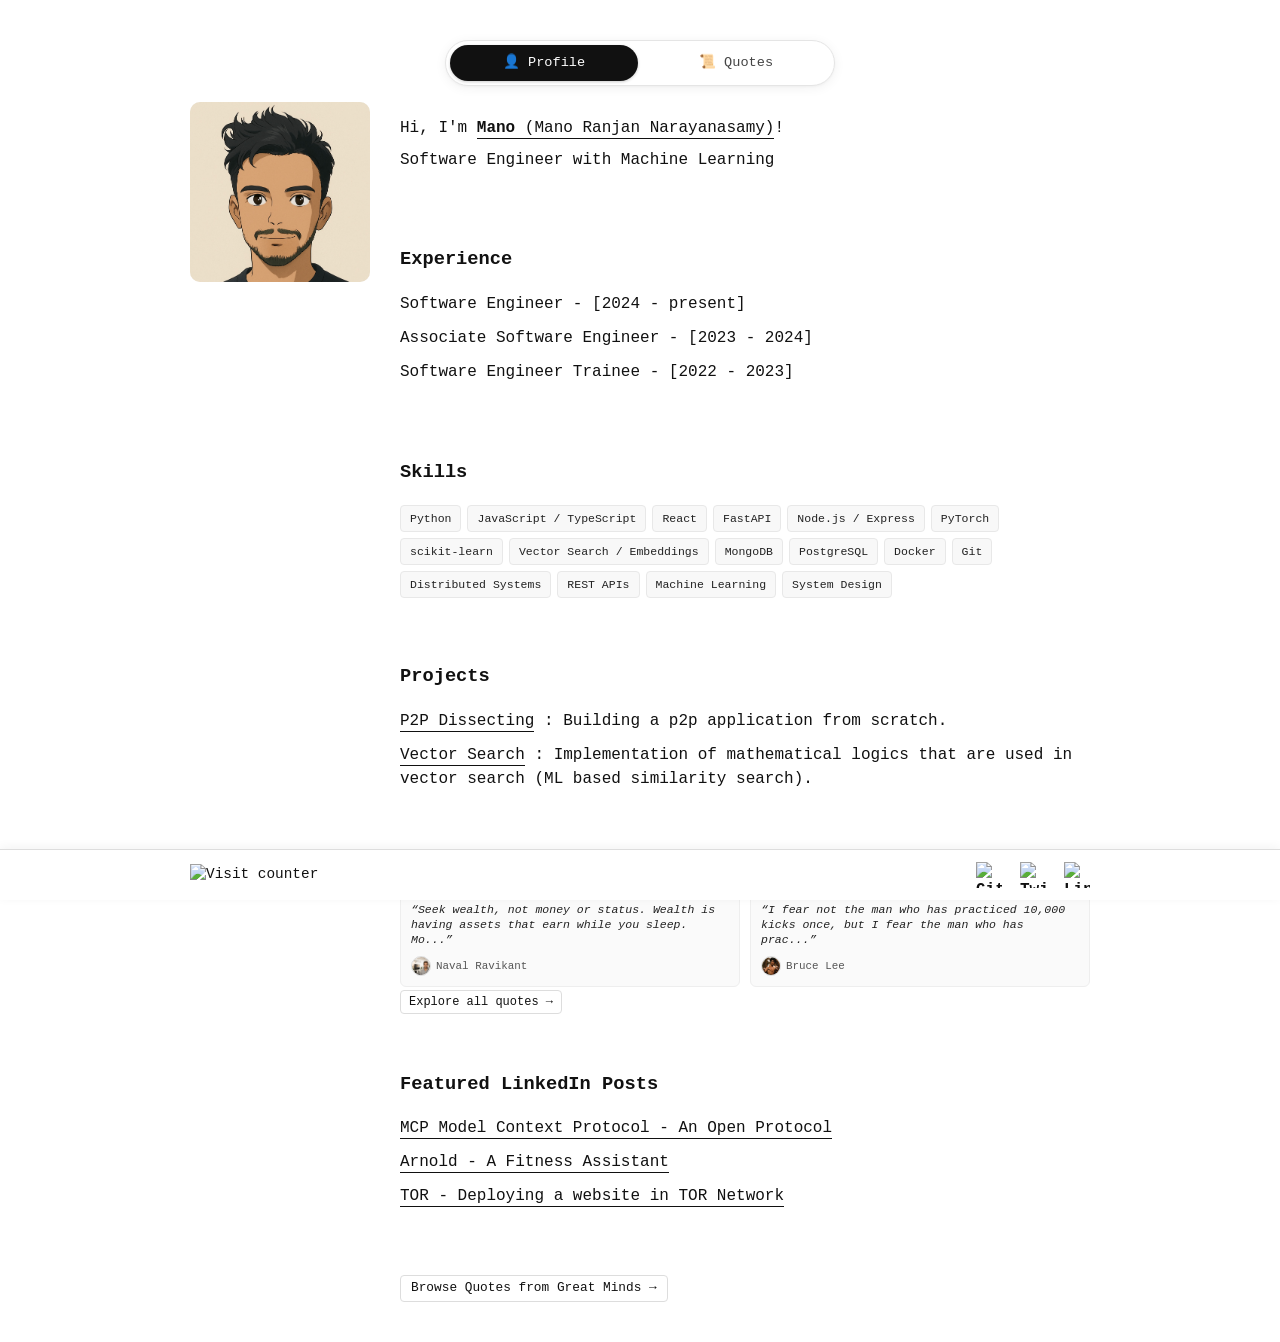
==== index.html @ f87e4dca "Updates" ====
<!doctype html><html lang="en"><head><script async src="https://pagead2.googlesyndication.com/pagead/js/adsbygoogle.js?client=ca-pub-7450531982776305" crossorigin="anonymous"></script><meta name="google-adsense-account" content="ca-pub-7450531982776305"><meta charset="utf-8"/><link rel="icon" href="/favicon.jpg"/><meta name="viewport" content="width=device-width,initial-scale=1"/><meta name="theme-color" content="#000000"/><meta name="description" content="Mano Ranjan Narayanasamy - Software Engineer with Machine Learning expertise. View my portfolio, projects, and experience."/><meta name="keywords" content="Mano Ranjan, Software Engineer, Machine Learning, Portfolio, P2P, Vector Search"/><meta name="author" content="Mano Ranjan Narayanasamy"/><meta name="robots" content="index, follow"/><link rel="canonical" href="https://manosec.github.io"/><meta property="og:type" content="website"/><meta property="og:url" content="https://manosec.github.io"/><meta property="og:title" content="Mano Ranjan Narayanasamy | Software Engineer"/><meta property="og:description" content="Software Engineer with Machine Learning expertise. View my portfolio, projects, and experience."/><meta property="og:image" content="/og-image.jpg"/><meta property="twitter:card" content="summary_large_image"/><meta property="twitter:url" content="https://manosec.github.io"/><meta property="twitter:title" content="Mano Ranjan Narayanasamy | Software Engineer"/><meta property="twitter:description" content="Software Engineer with Machine Learning expertise. View my portfolio, projects, and experience."/><meta property="twitter:image" content="/og-image.jpg"/><link rel="apple-touch-icon" href="./logo192.png"/><link rel="manifest" href="/manifest.json"/><script async src="https://www.googletagmanager.com/gtag/js?id=G-XTC7CJ8JSM"></script><script>function gtag(){dataLayer.push(arguments)}window.dataLayer=window.dataLayer||[],gtag("js",new Date),gtag("config","G-XTC7CJ8JSM")</script><title>Mano Ranjan Narayanasamy | Software Engineer</title><script type="application/ld+json">{
      "@context": "https://schema.org",
      "@type": "Person",
      "name": "Mano Ranjan Narayanasamy",
      "jobTitle": "Software Engineer",
      "url": "https://manosec.github.io",
      "sameAs": [
        "https://github.com/manosec",
        "https://twitter.com/mano_sec",
        "https://linkedin.com/in/manoranjann"
      ],
      "knowsAbout": ["Software Engineering", "Machine Learning", "P2P Applications", "Vector Search"]
    }</script><script defer="defer" src="/static/js/main.b5f6cca8.js"></script><link href="/static/css/main.79906fc0.css" rel="stylesheet"></head><body><noscript>You need to enable JavaScript to run this app.</noscript><div id="root"></div></body></html>
---- static/css/main.79906fc0.css ----
body{-webkit-font-smoothing:antialiased;-moz-osx-font-smoothing:grayscale;font-family:-apple-system,BlinkMacSystemFont,Segoe UI,Roboto,Oxygen,Ubuntu,Cantarell,Fira Sans,Droid Sans,Helvetica Neue,sans-serif;margin:0}code{font-family:source-code-pro,Menlo,Monaco,Consolas,Courier New,monospace}.App{text-align:center}.App-logo{height:40vmin;pointer-events:none}@media (prefers-reduced-motion:no-preference){.App-logo{-webkit-animation:App-logo-spin 20s linear infinite;animation:App-logo-spin 20s linear infinite}}.App-header{align-items:center;background-color:#282c34;color:#fff;display:flex;flex-direction:column;font-size:calc(10px + 2vmin);justify-content:center;min-height:100vh}.App-link{color:#61dafb}@-webkit-keyframes App-logo-spin{0%{-webkit-transform:rotate(0deg);transform:rotate(0deg)}to{-webkit-transform:rotate(1turn);transform:rotate(1turn)}}@keyframes App-logo-spin{0%{-webkit-transform:rotate(0deg);transform:rotate(0deg)}to{-webkit-transform:rotate(1turn);transform:rotate(1turn)}}.portfolio-app{color:#111;font-family:monospace,sans-serif;line-height:1.5;margin:0 auto;max-width:900px;padding:40px 20px}.visually-hidden{clip:rect(0,0,0,0);border:0;height:1px;margin:-1px;overflow:hidden;padding:0;position:absolute;width:1px}.content-container{display:flex;gap:30px}.avatar-container{align-items:flex-start;display:flex;flex:0 0 auto;position:-webkit-sticky;position:sticky;top:40px}.avatar-image{background-color:#f5f5f5;border-radius:10px;height:180px;object-fit:contain;width:180px}.content{display:flex;flex:1 1;flex-direction:column;gap:20px}section{margin-bottom:20px}h1{font-size:1.1rem;margin-bottom:5px}h1,h2{font-weight:400}h2{font-size:1rem;margin-bottom:8px}p{margin:0 0 10px}a{border-bottom:1px solid #111;color:#111;padding-bottom:1px;text-decoration:none}a:hover{opacity:.7}ul{list-style-type:none;margin:0;padding:0}li{margin-bottom:10px}.blog-section,.experience-section,.intro-section,.projects-section,.skills-section{margin-bottom:25px}.skills-grid{display:flex;flex-wrap:wrap;gap:6px}.skill-tag{background:#f8f8f8;border:1px solid #e8e8e8;border-radius:4px;color:#222;font-family:monospace,sans-serif;font-size:.72rem;padding:4px 9px;transition:all .1s ease;white-space:nowrap}.skill-tag:hover{background:#f0f0f0;border-color:#ccc}.links-section{align-items:center;background-color:#fff;border-top:1px solid #ddd;bottom:0;box-shadow:0 -2px 10px rgba(0,0,0,.05);display:flex;height:50px;justify-content:center;left:0;padding:0;position:fixed;right:0;text-align:center;z-index:9999}.links-container{justify-content:space-between;margin:0 auto;max-width:900px;padding:0 20px;width:100%}.links-container,.links-section a{align-items:center;display:flex;height:100%}.links-section a{border-bottom:none;font-weight:700}.social-logo{display:block;height:26px;margin:auto 0;transition:-webkit-transform .2s ease;transition:transform .2s ease;transition:transform .2s ease,-webkit-transform .2s ease;width:26px}.social-logo:hover{-webkit-transform:scale(1.2);transform:scale(1.2)}.left-section{font-size:.9rem;gap:4px;text-align:left}.left-section,.right-section{align-items:center;display:flex;height:100%}.right-section{gap:18px;justify-content:flex-end}.visitor-badge{display:inline-block;height:22px;vertical-align:middle}.timeline{padding-left:30px;position:relative}.timeline:before{background:#e0e0e0;content:"";height:100%;left:0;position:absolute;top:0;width:2px}.timeline-item{margin-bottom:40px;position:relative}.timeline-item:last-child{margin-bottom:0}.timeline-date{background:#007bff;border-radius:20px;color:#fff;font-size:14px;left:-30px;padding:5px 15px;position:absolute;top:0;-webkit-transform:translateX(-50%);transform:translateX(-50%)}.timeline-content{background:#f9f9f9;border-radius:8px;box-shadow:0 3px 10px rgba(0,0,0,.1);padding:20px}.timeline-title{font-weight:600;margin-bottom:10px}.timeline-location{color:#777;font-style:italic;margin-bottom:15px}.contact-section{background-color:#f9f9f9}.contact-info{margin-bottom:30px}.contact-item{margin-bottom:25px}.contact-item h3{font-weight:600;margin-bottom:15px}.contact-item h4{font-weight:600;margin-bottom:5px}.social-links{display:flex;gap:15px;margin-top:30px}.social-icon{align-items:center;background:#007bff;border-radius:50%;color:#fff;display:inline-flex;font-size:18px;height:40px;justify-content:center;transition:all .3s ease;width:40px}.social-icon:hover{background:#0056b3;-webkit-transform:translateY(-3px);transform:translateY(-3px)}.contact-form{background:#fff;border-radius:10px;box-shadow:0 5px 15px rgba(0,0,0,.1);padding:30px}.submit-button{border-radius:30px;margin-top:10px;padding:10px 25px}.footer{background:#333;color:#fff;padding:30px 0}.footer-content{align-items:center;display:flex;flex-wrap:wrap;justify-content:space-between}.footer-links{display:flex;gap:20px}.footer-links a{color:#fff;text-decoration:none;transition:color .3s ease}.footer-links a:hover{color:#007bff}@media (max-width:768px){.content-container{flex-direction:column}.avatar-container{margin-bottom:30px;position:relative;top:0}.hero-section{padding:100px 0;text-align:center}.hero-image-container{margin-top:40px}.profile-placeholder{height:250px;width:250px}.section-title{font-size:28px}.timeline-date{display:inline-block;left:0;margin-bottom:15px;position:relative;-webkit-transform:none;transform:none}.footer-content{flex-direction:column;text-align:center}.footer-links{justify-content:center;margin-top:20px}}.chat-container{background-color:#fff;border:1px solid #ddd;border-radius:10px;bottom:60px;box-shadow:0 2px 15px rgba(0,0,0,.1);display:flex;flex-direction:column;font-family:monospace,sans-serif;height:400px;overflow:hidden;position:fixed;right:20px;width:320px;z-index:1000}.chat-header{align-items:center;background-color:#f5f5f5;border-bottom:1px solid #ddd;display:flex;justify-content:space-between;padding:12px 15px}.chat-header span{font-size:.9rem;font-weight:700}.chat-controls{align-items:center;display:flex;gap:10px}.clear-button{background:none;border:none;color:#666;cursor:pointer;font-family:monospace,sans-serif;font-size:.75rem;padding:3px 6px}.clear-button:hover{text-decoration:underline}.close-button{background:none;border:none;cursor:pointer;font-size:1.2rem;padding:0 5px}.chat-messages{display:flex;flex:1 1;flex-direction:column;gap:10px;overflow-y:auto;padding:15px}.message{border-radius:8px;font-size:.85rem;line-height:1.4;max-width:80%;padding:8px 12px;word-break:break-word}.message.bot{align-self:flex-start;background-color:#f1f1f1}.message.user{align-self:flex-end;background-color:#f5f5f5;border:1px solid #ddd}.message.loading{min-height:20px}.loading-dots{display:inline-flex}.loading-dots span{-webkit-animation:dotFade 1.4s infinite;animation:dotFade 1.4s infinite;opacity:0}.loading-dots span:first-child{-webkit-animation-delay:0s;animation-delay:0s}.loading-dots span:nth-child(2){-webkit-animation-delay:.2s;animation-delay:.2s}.loading-dots span:nth-child(3){-webkit-animation-delay:.4s;animation-delay:.4s}@-webkit-keyframes dotFade{0%,80%,to{opacity:0}40%{opacity:1}}@keyframes dotFade{0%,80%,to{opacity:0}40%{opacity:1}}.chat-input:disabled,.send-button:disabled{cursor:not-allowed;opacity:.6}.chat-input-container{border-top:1px solid #ddd;display:flex;padding:10px}.chat-input{flex:1 1}.chat-input,.send-button{border:1px solid #ddd;border-radius:4px;font-family:monospace,sans-serif;font-size:.85rem;padding:8px 12px}.send-button{background-color:#f5f5f5;cursor:pointer;margin-left:8px}.send-button:hover{background-color:#eaeaea}.chat-toggle{align-items:center;background:none;border:none;cursor:pointer;display:flex;margin-right:5px;padding:0}.chat-toggle svg{stroke:#111;height:26px;width:26px}.chat-toggle:hover svg{-webkit-transform:scale(1.2);transform:scale(1.2)}@media (max-width:768px){.chat-container{bottom:60px;height:350px;left:20px;right:20px;width:calc(100% - 40px)}}.chat-indicator{background-color:#2c2c2c;bottom:70px;box-shadow:0 2px 10px rgba(0,0,0,.2);cursor:pointer;height:50px;position:fixed;right:20px;transition:all .3s ease;width:50px;z-index:1000}.chat-indicator,.dev-badge{align-items:center;border-radius:50%;display:flex;justify-content:center}.dev-badge{-webkit-animation:pulse 1.5s infinite;animation:pulse 1.5s infinite;font-size:12px;height:22px;position:absolute;right:-5px;top:-5px;width:22px}.dev-badge,.dev-status{background-color:#ff9800;color:#fff}.dev-status{border-radius:10px;font-size:.7rem;font-weight:400;margin-left:5px;padding:2px 6px}@-webkit-keyframes pulse{0%{opacity:1;-webkit-transform:scale(1);transform:scale(1)}50%{opacity:.8;-webkit-transform:scale(1.1);transform:scale(1.1)}to{opacity:1;-webkit-transform:scale(1);transform:scale(1)}}@keyframes pulse{0%{opacity:1;-webkit-transform:scale(1);transform:scale(1)}50%{opacity:.8;-webkit-transform:scale(1.1);transform:scale(1.1)}to{opacity:1;-webkit-transform:scale(1);transform:scale(1)}}@media (max-width:768px){.chat-indicator{bottom:65px;right:15px}}.chill-indicator{align-items:center;background-color:#2c2c2c;border-radius:50%;box-shadow:0 2px 10px rgba(0,0,0,.2);cursor:pointer;display:flex;font-size:18px;height:42px;justify-content:center;line-height:1;position:fixed;right:20px;top:12px;transition:all .2s ease;width:42px;z-index:1100}.chill-indicator:hover{-webkit-transform:scale(1.1);transform:scale(1.1)}.chill-container{background-color:#fff;border:1px solid #ddd;border-radius:10px;box-shadow:0 2px 15px rgba(0,0,0,.1);display:flex;flex-direction:column;font-family:monospace,sans-serif;overflow:hidden;position:fixed;right:15px;top:55px;width:260px;z-index:1100}.chill-header{align-items:center;background-color:#f5f5f5;border-bottom:1px solid #ddd;display:flex;font-size:.85rem;font-weight:700;justify-content:space-between;padding:8px 12px}.chill-canvas{background:#f9f9f9;border:1px solid #ddd;border-radius:3px;cursor:pointer;display:block;margin:0 auto;touch-action:none}.chill-controls{display:flex;gap:6px;justify-content:center;padding:6px 8px}.chill-controls button{background:#f5f5f5;border:1px solid #ddd;border-radius:4px;cursor:pointer;font-family:monospace,sans-serif;font-size:.7rem;padding:4px 8px}.chill-controls .hotkey{text-decoration:underline;text-decoration-thickness:1px;text-underline-offset:2px}.chill-controls button:disabled{cursor:not-allowed;opacity:.6}.chill-instructions{color:#666;font-size:.65rem;padding:0 0 8px;text-align:center}@media (max-width:768px){.chill-container{right:15px;top:50px;width:calc(100% - 30px)}.chill-indicator{font-size:16px;height:36px;right:12px;top:10px;width:36px}}.naval-section{background:#fafafa;border:1px solid #eee;border-radius:8px;margin-top:8px;padding:16px 18px}.quote-search{border:1px solid #ccc;border-radius:4px;box-sizing:border-box;font-family:monospace,sans-serif;font-size:.9rem;margin-bottom:10px;padding:10px 12px;width:100%}.quote-search:focus{border-color:#111;outline:none}.quotes-meta{color:#666;font-size:.75rem;margin-bottom:8px}.quotes-list{display:flex;flex-direction:column;gap:8px;max-height:420px;overflow-y:auto;padding-right:4px}.quote-card{background:#fff;border:1px solid #e6e6e6;border-radius:6px;cursor:pointer;font-size:.85rem;line-height:1.35;padding:12px 14px;transition:all .1s ease}.quote-card:hover{border-color:#111;box-shadow:0 1px 3px rgba(0,0,0,.06);-webkit-transform:translateY(-1px);transform:translateY(-1px)}.quote-card .quote-tags{margin-left:auto;margin-right:6px}.quote-card.quote-highlight{-webkit-animation:quoteFlash 1.8s ease-out;animation:quoteFlash 1.8s ease-out;background:#fffbeb;border-color:#facc15;box-shadow:0 0 0 3px rgba(250,204,21,.15);position:relative}.quote-card.quote-highlight:after{background:#facc15;border-radius:3px;color:#111;content:"★ random";font-size:.6rem;font-weight:600;letter-spacing:.5px;padding:1px 6px;position:absolute;right:12px;top:-8px}@-webkit-keyframes quoteFlash{0%{box-shadow:0 0 0 3px rgba(250,204,21,.45)}to{box-shadow:0 0 0 3px rgba(250,204,21,.1)}}@keyframes quoteFlash{0%{box-shadow:0 0 0 3px rgba(250,204,21,.45)}to{box-shadow:0 0 0 3px rgba(250,204,21,.1)}}.copy-toast{-webkit-animation:copyToastFade 1.15s forwards;animation:copyToastFade 1.15s forwards;background-color:#111;border-radius:4px;box-shadow:0 3px 10px rgba(0,0,0,.25);color:#fff;font-family:monospace,sans-serif;font-size:.7rem;opacity:.95;padding:4px 9px;pointer-events:none;position:fixed;-webkit-transform:translateY(-50%);transform:translateY(-50%);white-space:nowrap;z-index:99999}@-webkit-keyframes copyToastFade{0%{opacity:.95;-webkit-transform:translateY(-50%);transform:translateY(-50%)}70%{opacity:.95}to{opacity:0;-webkit-transform:translateY(-60%);transform:translateY(-60%)}}@keyframes copyToastFade{0%{opacity:.95;-webkit-transform:translateY(-50%);transform:translateY(-50%)}70%{opacity:.95}to{opacity:0;-webkit-transform:translateY(-60%);transform:translateY(-60%)}}.quote-text{align-items:flex-start;color:#222;display:flex;gap:8px;justify-content:space-between;margin-bottom:6px}.quote-content{flex:1 1}.quote-meta{color:#666;font-size:.7rem;gap:8px;justify-content:space-between}.quote-actions,.quote-meta{align-items:center;display:flex}.quote-actions{gap:6px;margin-left:auto}.quote-source{flex-shrink:0;font-style:italic}.copy-hint{background:#f0f0f0;border-radius:3px;flex-shrink:0;font-size:.65rem;opacity:.7;padding:1px 6px}.share-pref{align-items:center;color:#666;display:flex;font-size:.65rem;gap:6px;justify-content:center}.share-pref button{background:#fff;border:1px solid #ddd;border-radius:3px;cursor:pointer;font-family:monospace,sans-serif;font-size:.65rem;line-height:1;padding:2px 6px}.share-pref button.active{background:#111;border-color:#111;color:#fff}.share-pref button:hover{border-color:#111}.share-icon{border-radius:3px;cursor:pointer;flex-shrink:0;font-size:.85rem;opacity:.55;padding:1px 4px;transition:all .1s ease;-webkit-user-select:none;user-select:none}.share-icon:hover{background:#f5f5f5;opacity:1}.share-default-topright{align-items:center;background:#fff;border:1px solid #e5e5e5;border-radius:9999px;box-shadow:0 2px 8px rgba(0,0,0,.08);color:#444;display:flex;font-family:monospace,sans-serif;font-size:.7rem;gap:4px;padding:4px 8px;position:fixed;right:15px;top:12px;z-index:120}.share-default-topright span{font-size:.65rem;margin-right:2px}.share-default-topright button{background:#fff;border:1px solid #ddd;border-radius:999px;cursor:pointer;font-family:monospace,sans-serif;font-size:.7rem;line-height:1;padding:2px 6px}.share-default-topright button.active{background:#111;border-color:#111;color:#fff}.share-default-topright button:hover{border-color:#111}@media (max-width:768px){.share-default-topright{font-size:.6rem;padding:3px 6px;right:10px;top:55px}.share-default-topright span{font-size:.55rem}.share-default-topright button{font-size:.6rem;padding:1px 4px}}.author-avatar{border:1px solid #e8e8e8;border-radius:50%;flex-shrink:0;height:22px;margin-right:6px;object-fit:cover;vertical-align:middle;width:22px}.quote-btn{background:#fff;border:1px solid #ddd;border-radius:4px;cursor:pointer;font-family:monospace,sans-serif;font-size:.75rem;line-height:1;padding:6px 10px}.quote-btn:hover{background:#f8f8f8;border-color:#111}.load-more{margin-top:10px;width:100%}@media (max-width:768px){.quotes-list{max-height:320px}.quote-card{font-size:.8rem;padding:10px 12px}.quote-text{font-size:.82rem;gap:6px;margin-bottom:4px}.quote-meta{font-size:.65rem;gap:4px}.author-avatar{height:18px;margin-right:4px;width:18px}.x-share-icon{font-size:.75rem;margin-top:0}.cat-pill{font-size:.65rem;padding:3px 9px}.quotes-view{padding:0 10px 40px}}.showcase-section{margin-bottom:20px}.showcase-section h3{font-size:.95rem;margin-bottom:8px}.showcase-grid{grid-gap:10px;display:grid;gap:10px;grid-template-columns:repeat(auto-fit,minmax(160px,1fr))}.showcase-card{background:#fafafa;border:1px solid #eee;border-radius:6px;color:inherit;display:block;font-size:.72rem;line-height:1.3;padding:10px;text-decoration:none;transition:box-shadow .1s ease,-webkit-transform .1s ease;transition:transform .1s ease,box-shadow .1s ease;transition:transform .1s ease,box-shadow .1s ease,-webkit-transform .1s ease}.showcase-card:hover{box-shadow:0 2px 6px rgba(0,0,0,.06);-webkit-transform:translateY(-1px);transform:translateY(-1px)}.showcase-text{color:#222;font-style:italic;margin-bottom:8px}.showcase-author{align-items:center;color:#555;display:flex;font-size:.68rem;gap:5px}.author-thumb{border:1px solid #ddd;border-radius:50%;flex-shrink:0;height:18px;object-fit:cover;width:18px}@media (max-width:480px){.showcase-grid{grid-template-columns:1fr}.showcase-card{padding:8px}.showcase-text{font-size:.68rem}}.island-bar{align-items:center;background:#fff;border:1px solid #e5e5e5;border-radius:9999px;box-shadow:0 2px 12px rgba(0,0,0,.06),0 1px 3px rgba(0,0,0,.04);display:flex;font-family:monospace,sans-serif;justify-content:center;margin:0 auto 16px;max-width:380px;padding:4px;position:-webkit-sticky;position:sticky;top:12px;z-index:120}.island-tabs{display:flex;gap:4px;width:100%}.island-tab{align-items:center;background:transparent;border:none;border-radius:9999px;color:#444;cursor:pointer;display:flex;flex:1 1;font-size:.85rem;font-weight:500;justify-content:center;padding:8px 22px;transition:all .15s ease;white-space:nowrap}.island-tab:hover{background:#f6f6f6;color:#111}.island-tab.active{background:#111;box-shadow:0 1px 3px rgba(0,0,0,.2);color:#fff}.island-tab.active:hover{background:#000}.quotes-view{margin:0 auto;max-width:900px;padding:0 20px 60px}.quotes-view-header{margin-bottom:16px;text-align:center}.quotes-view-header h2{font-size:1.05rem;margin:0 0 4px}.category-filters{display:flex;flex-wrap:wrap;gap:6px;justify-content:center;margin-bottom:12px}.cat-pill{background:#fff;border:1px solid #ddd;border-radius:999px;color:#444;cursor:pointer;font-family:monospace,sans-serif;font-size:.72rem;padding:4px 11px;transition:all .1s ease}.cat-pill:hover{border-color:#111;color:#111}.cat-pill.active{background:#111;border-color:#111;color:#fff}.quote-tags{display:flex;flex-wrap:wrap;gap:4px}.quote-tag{background:#f0f0f0;border-radius:3px;color:#444;font-size:.58rem;line-height:1.2;padding:1px 5px}@media (max-width:768px){.island-bar{max-width:calc(100% - 32px);top:8px}.island-tab{font-size:.8rem;padding:8px 14px}}.authors-section{margin-bottom:16px}.authors-header{align-items:center;color:#555;display:flex;font-size:.8rem;font-weight:500;justify-content:space-between;margin-bottom:8px}.authors-header .clear-author{background:#f5f5f5;border:1px solid #ddd;border-radius:4px;cursor:pointer;font-family:monospace;font-size:.65rem;padding:2px 8px}.authors-header .clear-author:hover{background:#eee}.authors-grid{-webkit-overflow-scrolling:touch;display:flex;gap:10px;justify-content:center;margin:0 auto;overflow-x:auto;padding-bottom:8px;scroll-snap-type:x mandatory}.author-card{align-items:center;background:#fff;border:1px solid #e8e8e8;border-radius:8px;cursor:pointer;display:flex;flex-direction:column;flex-shrink:0;padding:8px;scroll-snap-align:start;transition:all .15s ease;width:155px}.author-card:hover{border-color:#ccc;-webkit-transform:translateY(-2px);transform:translateY(-2px)}.author-card.selected{background:#fafafa;border-color:#111;box-shadow:0 0 0 2px hsla(0,0%,7%,.1)}.author-card-img{border:2px solid #f0f0f0;border-radius:50%;height:52px;margin-bottom:6px;object-fit:cover;width:52px}.author-card.selected .author-card-img{border-color:#111}.author-card-info{font-size:.7rem;text-align:center}.author-card-name{color:#222;display:block;font-weight:500;line-height:1.2}.author-card-count{color:#777;display:block;font-size:.6rem;margin-top:1px}.author-card-bio{color:#555;font-size:.6rem;line-height:1.35;margin-bottom:4px;margin-top:4px;text-align:center}.x-share-icon{cursor:pointer;flex-shrink:0;font-size:.85rem;margin-top:2px;opacity:.7;transition:opacity .1s ease;-webkit-user-select:none;user-select:none}.x-share-icon:hover{opacity:1}@media (max-width:768px){.authors-grid{-webkit-overflow-scrolling:touch;gap:6px;justify-content:center;padding-bottom:4px}.author-card{padding:6px;width:125px}.author-card-img{height:42px;margin-bottom:4px;width:42px}.author-card-info{font-size:.62rem}.author-card-name{font-size:.65rem}.author-card-bio{font-size:.58rem;margin-bottom:2px;margin-top:2px}.author-card-count{font-size:.52rem}}@media (max-width:480px){.authors-grid{gap:5px;justify-content:center}.author-card{padding:5px;width:108px}.author-card-img{height:38px;width:38px}.author-card-bio{font-size:.55rem;margin-bottom:2px;margin-top:2px}}
/*# sourceMappingURL=main.79906fc0.css.map*/
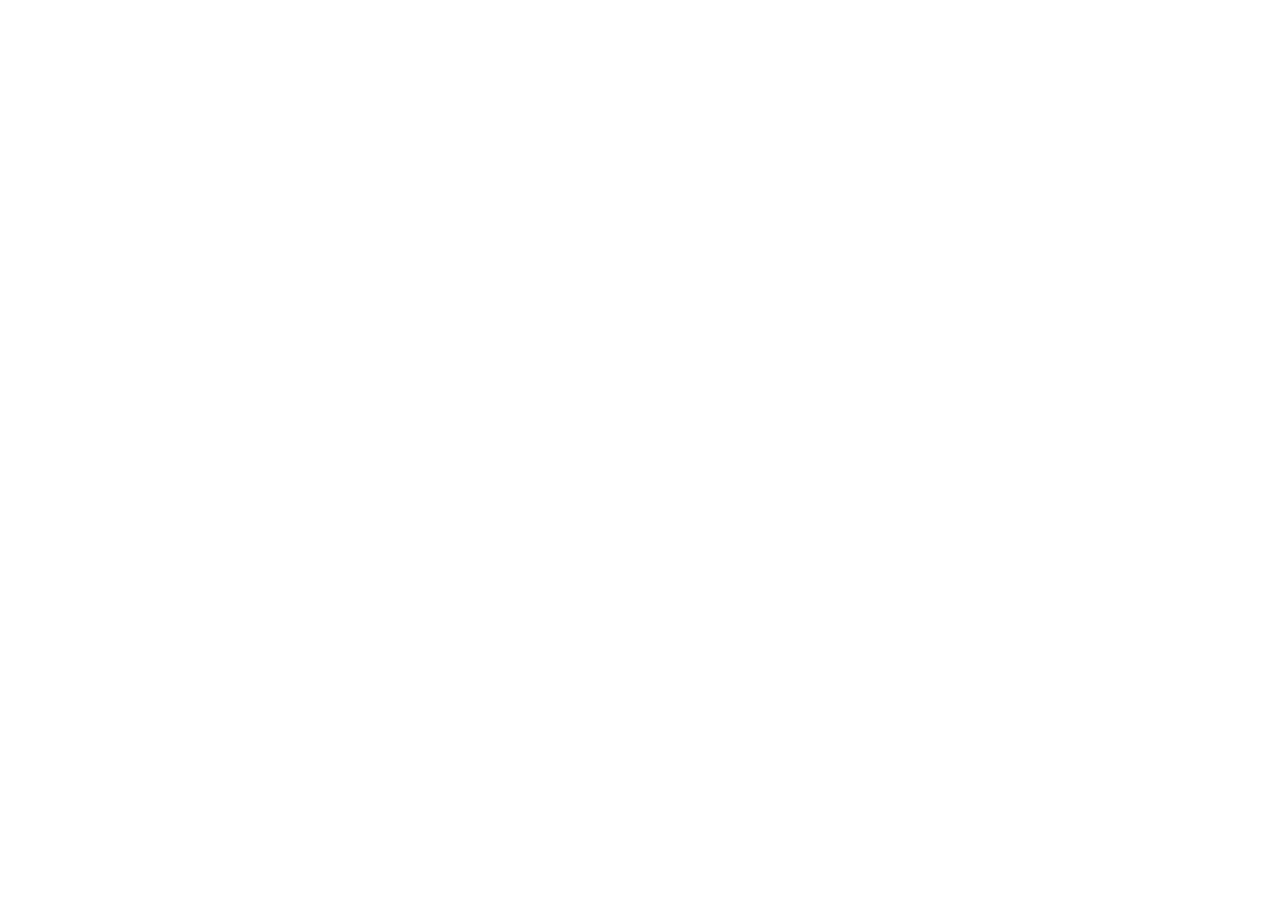
==== commit 1ffe6b7a: "Updates" ====
--- a/index.html
+++ b/index.html
@@ -1,4 +1,4 @@
-<!doctype html><html lang="en"><head><script async src="https://pagead2.googlesyndication.com/pagead/js/adsbygoogle.js?client=ca-pub-7450531982776305" crossorigin="anonymous"></script><meta name="google-adsense-account" content="ca-pub-7450531982776305"><meta charset="utf-8"/><link rel="icon" href="/favicon.jpg"/><meta name="viewport" content="width=device-width,initial-scale=1"/><meta name="theme-color" content="#000000"/><meta name="description" content="Mano Ranjan Narayanasamy - Software Engineer with Machine Learning expertise. View my portfolio, projects, and experience."/><meta name="keywords" content="Mano Ranjan, Software Engineer, Machine Learning, Portfolio, P2P, Vector Search"/><meta name="author" content="Mano Ranjan Narayanasamy"/><meta name="robots" content="index, follow"/><link rel="canonical" href="https://manosec.github.io"/><meta property="og:type" content="website"/><meta property="og:url" content="https://manosec.github.io"/><meta property="og:title" content="Mano Ranjan Narayanasamy | Software Engineer"/><meta property="og:description" content="Software Engineer with Machine Learning expertise. View my portfolio, projects, and experience."/><meta property="og:image" content="/og-image.jpg"/><meta property="twitter:card" content="summary_large_image"/><meta property="twitter:url" content="https://manosec.github.io"/><meta property="twitter:title" content="Mano Ranjan Narayanasamy | Software Engineer"/><meta property="twitter:description" content="Software Engineer with Machine Learning expertise. View my portfolio, projects, and experience."/><meta property="twitter:image" content="/og-image.jpg"/><link rel="apple-touch-icon" href="./logo192.png"/><link rel="manifest" href="/manifest.json"/><script async src="https://www.googletagmanager.com/gtag/js?id=G-XTC7CJ8JSM"></script><script>function gtag(){dataLayer.push(arguments)}window.dataLayer=window.dataLayer||[],gtag("js",new Date),gtag("config","G-XTC7CJ8JSM")</script><title>Mano Ranjan Narayanasamy | Software Engineer</title><script type="application/ld+json">{
+<!doctype html><html lang="en"><head><script async src="https://pagead2.googlesyndication.com/pagead/js/adsbygoogle.js?client=ca-pub-7450531982776305" crossorigin="anonymous"></script><meta name="google-adsense-account" content="ca-pub-7450531982776305"><meta charset="utf-8"/><link rel="icon" href="/favicon.jpg"/><meta name="viewport" content="width=device-width,initial-scale=1"/><meta name="theme-color" content="#000000"/><meta name="description" content="Mano Ranjan Narayanasamy - Software Engineer with Machine Learning expertise. View my portfolio, projects, and experience."/><meta name="keywords" content="Mano Ranjan, Software Engineer, Machine Learning, Portfolio, P2P, Vector Search"/><meta name="author" content="Mano Ranjan Narayanasamy"/><meta name="robots" content="index, follow"/><link rel="canonical" href="https://manosec.github.io"/><meta property="og:type" content="website"/><meta property="og:url" content="https://manosec.github.io"/><meta property="og:title" content="Mano Ranjan Narayanasamy | Software Engineer"/><meta property="og:description" content="Software Engineer with Machine Learning expertise. View my portfolio, projects, and experience."/><meta property="og:image" content="/og-image.jpg"/><meta property="twitter:card" content="summary_large_image"/><meta property="twitter:url" content="https://manosec.github.io"/><meta property="twitter:title" content="Mano Ranjan Narayanasamy | Software Engineer"/><meta property="twitter:description" content="Software Engineer with Machine Learning expertise. View my portfolio, projects, and experience."/><meta property="twitter:image" content="/og-image.jpg"/><link rel="apple-touch-icon" href="./logo192.png"/><link rel="manifest" href="/manifest.json"/><script async src="https://www.googletagmanager.com/gtag/js?id=G-XTC7CJ8JSM"></script><script>function gtag(){dataLayer.push(arguments)}window.dataLayer=window.dataLayer||[],gtag("js",new Date),gtag("config","G-XTC7CJ8JSM")</script><title>Mano Ranjan Narayanasamy | Software Engineer</title><script type="text/javascript">!function(n){if("/"===n.search[1]){var a=n.search.slice(1).split("&").map((function(n){return n.replace(/~and~/g,"&")})).join("?");window.history.replaceState(null,null,n.pathname.slice(0,-1)+a+n.hash)}}(window.location)</script><script type="application/ld+json">{
       "@context": "https://schema.org",
       "@type": "Person",
       "name": "Mano Ranjan Narayanasamy",
@@ -10,4 +10,4 @@
         "https://linkedin.com/in/manoranjann"
       ],
       "knowsAbout": ["Software Engineering", "Machine Learning", "P2P Applications", "Vector Search"]
-    }</script><script defer="defer" src="/static/js/main.b5f6cca8.js"></script><link href="/static/css/main.79906fc0.css" rel="stylesheet"></head><body><noscript>You need to enable JavaScript to run this app.</noscript><div id="root"></div></body></html>+    }</script><script defer="defer" src="/static/js/main.59f2a210.js"></script><link href="/static/css/main.79906fc0.css" rel="stylesheet"></head><body><noscript>You need to enable JavaScript to run this app.</noscript><div id="root"></div></body></html>
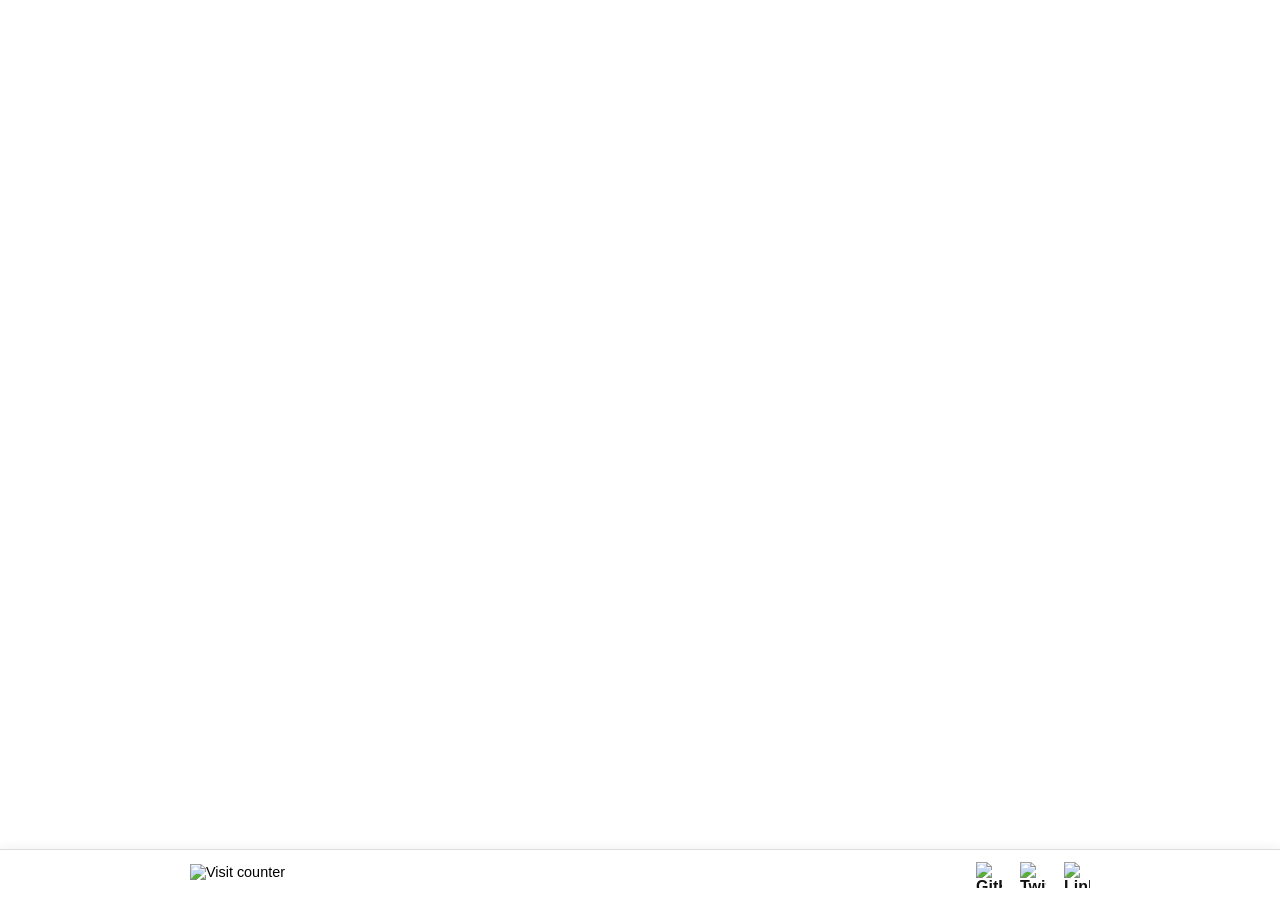
==== commit 57fee2e7: "Updates" ====
--- a/index.html
+++ b/index.html
@@ -10,4 +10,4 @@
         "https://linkedin.com/in/manoranjann"
       ],
       "knowsAbout": ["Software Engineering", "Machine Learning", "P2P Applications", "Vector Search"]
-    }</script><script defer="defer" src="/static/js/main.59f2a210.js"></script><link href="/static/css/main.79906fc0.css" rel="stylesheet"></head><body><noscript>You need to enable JavaScript to run this app.</noscript><div id="root"></div></body></html>+    }</script><script defer="defer" src="/static/js/main.beba50fa.js"></script><link href="/static/css/main.727bf6c7.css" rel="stylesheet"></head><body><noscript>You need to enable JavaScript to run this app.</noscript><div id="root"></div></body></html>
--- a/static/css/main.727bf6c7.css
+++ b/static/css/main.727bf6c7.css
@@ -0,0 +1,2 @@
+body{-webkit-font-smoothing:antialiased;-moz-osx-font-smoothing:grayscale;font-family:-apple-system,BlinkMacSystemFont,Segoe UI,Roboto,Oxygen,Ubuntu,Cantarell,Fira Sans,Droid Sans,Helvetica Neue,sans-serif;margin:0}code{font-family:source-code-pro,Menlo,Monaco,Consolas,Courier New,monospace}.App{text-align:center}.App-logo{height:40vmin;pointer-events:none}@media (prefers-reduced-motion:no-preference){.App-logo{-webkit-animation:App-logo-spin 20s linear infinite;animation:App-logo-spin 20s linear infinite}}.App-header{align-items:center;background-color:#282c34;color:#fff;display:flex;flex-direction:column;font-size:calc(10px + 2vmin);justify-content:center;min-height:100vh}.App-link{color:#61dafb}@-webkit-keyframes App-logo-spin{0%{-webkit-transform:rotate(0deg);transform:rotate(0deg)}to{-webkit-transform:rotate(1turn);transform:rotate(1turn)}}@keyframes App-logo-spin{0%{-webkit-transform:rotate(0deg);transform:rotate(0deg)}to{-webkit-transform:rotate(1turn);transform:rotate(1turn)}}.portfolio-app{color:#111;font-family:monospace,sans-serif;line-height:1.5;margin:0 auto;max-width:900px;padding:40px 20px 65px}.visually-hidden{clip:rect(0,0,0,0);border:0;height:1px;margin:-1px;overflow:hidden;padding:0;position:absolute;width:1px}.content-container{display:flex;gap:30px}.avatar-container{align-items:flex-start;display:flex;flex:0 0 auto;position:-webkit-sticky;position:sticky;top:40px}.avatar-image{background-color:#f5f5f5;border-radius:10px;height:180px;object-fit:contain;width:180px}.content{display:flex;flex:1 1;flex-direction:column;gap:20px}section{margin-bottom:20px}h1{font-size:1.1rem;margin-bottom:5px}h1,h2{font-weight:400}h2{font-size:1rem;margin-bottom:8px}p{margin:0 0 10px}a{border-bottom:1px solid #111;color:#111;padding-bottom:1px;text-decoration:none}a:hover{opacity:.7}ul{list-style-type:none;margin:0;padding:0}li{margin-bottom:10px}.blog-section,.experience-section,.intro-section,.projects-section,.skills-section{margin-bottom:25px}.skills-grid{display:flex;flex-wrap:wrap;gap:6px}.skill-tag{background:#f8f8f8;border:1px solid #e8e8e8;border-radius:4px;color:#222;font-family:monospace,sans-serif;font-size:.72rem;padding:4px 9px;transition:all .1s ease;white-space:nowrap}.skill-tag:hover{background:#f0f0f0;border-color:#ccc}.links-section{align-items:center;background-color:#fff;border-top:1px solid #ddd;bottom:0;box-shadow:0 -2px 10px rgba(0,0,0,.05);display:flex;height:50px;justify-content:center;left:0;padding:0;position:fixed;right:0;text-align:center;z-index:9999}.links-container{justify-content:space-between;margin:0 auto;max-width:900px;padding:0 20px;width:100%}.links-container,.links-section a{align-items:center;display:flex;height:100%}.links-section a{border-bottom:none;font-weight:700}.social-logo{display:block;height:26px;margin:auto 0;transition:-webkit-transform .2s ease;transition:transform .2s ease;transition:transform .2s ease,-webkit-transform .2s ease;width:26px}.social-logo:hover{-webkit-transform:scale(1.2);transform:scale(1.2)}.left-section{font-size:.9rem;gap:4px;text-align:left}.left-section,.right-section{align-items:center;display:flex;height:100%}.right-section{gap:18px;justify-content:flex-end}.visitor-badge{display:inline-block;height:22px;vertical-align:middle}.timeline{padding-left:30px;position:relative}.timeline:before{background:#e0e0e0;content:"";height:100%;left:0;position:absolute;top:0;width:2px}.timeline-item{margin-bottom:40px;position:relative}.timeline-item:last-child{margin-bottom:0}.timeline-date{background:#007bff;border-radius:20px;color:#fff;font-size:14px;left:-30px;padding:5px 15px;position:absolute;top:0;-webkit-transform:translateX(-50%);transform:translateX(-50%)}.timeline-content{background:#f9f9f9;border-radius:8px;box-shadow:0 3px 10px rgba(0,0,0,.1);padding:20px}.timeline-title{font-weight:600;margin-bottom:10px}.timeline-location{color:#777;font-style:italic;margin-bottom:15px}.contact-section{background-color:#f9f9f9}.contact-info{margin-bottom:30px}.contact-item{margin-bottom:25px}.contact-item h3{font-weight:600;margin-bottom:15px}.contact-item h4{font-weight:600;margin-bottom:5px}.social-links{display:flex;gap:15px;margin-top:30px}.social-icon{align-items:center;background:#007bff;border-radius:50%;color:#fff;display:inline-flex;font-size:18px;height:40px;justify-content:center;transition:all .3s ease;width:40px}.social-icon:hover{background:#0056b3;-webkit-transform:translateY(-3px);transform:translateY(-3px)}.contact-form{background:#fff;border-radius:10px;box-shadow:0 5px 15px rgba(0,0,0,.1);padding:30px}.submit-button{border-radius:30px;margin-top:10px;padding:10px 25px}.footer{background:#333;color:#fff;padding:30px 0}.footer-content{align-items:center;display:flex;flex-wrap:wrap;justify-content:space-between}.footer-links{display:flex;gap:20px}.footer-links a{color:#fff;text-decoration:none;transition:color .3s ease}.footer-links a:hover{color:#007bff}@media (max-width:768px){.content-container{flex-direction:column}.avatar-container{margin-bottom:30px;position:relative;top:0}.hero-section{padding:100px 0;text-align:center}.hero-image-container{margin-top:40px}.profile-placeholder{height:250px;width:250px}.section-title{font-size:28px}.timeline-date{display:inline-block;left:0;margin-bottom:15px;position:relative;-webkit-transform:none;transform:none}.footer-content{flex-direction:column;text-align:center}.footer-links{justify-content:center;margin-top:20px}}.chat-container{background-color:#fff;border:1px solid #ddd;border-radius:10px;bottom:60px;box-shadow:0 2px 15px rgba(0,0,0,.1);display:flex;flex-direction:column;font-family:monospace,sans-serif;height:400px;overflow:hidden;position:fixed;right:20px;width:320px;z-index:1000}.chat-header{align-items:center;background-color:#f5f5f5;border-bottom:1px solid #ddd;display:flex;justify-content:space-between;padding:12px 15px}.chat-header span{font-size:.9rem;font-weight:700}.chat-controls{align-items:center;display:flex;gap:10px}.clear-button{background:none;border:none;color:#666;cursor:pointer;font-family:monospace,sans-serif;font-size:.75rem;padding:3px 6px}.clear-button:hover{text-decoration:underline}.close-button{background:none;border:none;cursor:pointer;font-size:1.2rem;padding:0 5px}.chat-messages{display:flex;flex:1 1;flex-direction:column;gap:10px;overflow-y:auto;padding:15px}.message{border-radius:8px;font-size:.85rem;line-height:1.4;max-width:80%;padding:8px 12px;word-break:break-word}.message.bot{align-self:flex-start;background-color:#f1f1f1}.message.user{align-self:flex-end;background-color:#f5f5f5;border:1px solid #ddd}.message.loading{min-height:20px}.loading-dots{display:inline-flex}.loading-dots span{-webkit-animation:dotFade 1.4s infinite;animation:dotFade 1.4s infinite;opacity:0}.loading-dots span:first-child{-webkit-animation-delay:0s;animation-delay:0s}.loading-dots span:nth-child(2){-webkit-animation-delay:.2s;animation-delay:.2s}.loading-dots span:nth-child(3){-webkit-animation-delay:.4s;animation-delay:.4s}@-webkit-keyframes dotFade{0%,80%,to{opacity:0}40%{opacity:1}}@keyframes dotFade{0%,80%,to{opacity:0}40%{opacity:1}}.chat-input:disabled,.send-button:disabled{cursor:not-allowed;opacity:.6}.chat-input-container{border-top:1px solid #ddd;display:flex;padding:10px}.chat-input{flex:1 1}.chat-input,.send-button{border:1px solid #ddd;border-radius:4px;font-family:monospace,sans-serif;font-size:.85rem;padding:8px 12px}.send-button{background-color:#f5f5f5;cursor:pointer;margin-left:8px}.send-button:hover{background-color:#eaeaea}.chat-toggle{align-items:center;background:none;border:none;cursor:pointer;display:flex;margin-right:5px;padding:0}.chat-toggle svg{stroke:#111;height:26px;width:26px}.chat-toggle:hover svg{-webkit-transform:scale(1.2);transform:scale(1.2)}@media (max-width:768px){.chat-container{bottom:60px;height:350px;left:20px;right:20px;width:calc(100% - 40px)}}.chat-indicator{background-color:#2c2c2c;bottom:70px;box-shadow:0 2px 10px rgba(0,0,0,.2);cursor:pointer;height:50px;position:fixed;right:20px;transition:all .3s ease;width:50px;z-index:1000}.chat-indicator,.dev-badge{align-items:center;border-radius:50%;display:flex;justify-content:center}.dev-badge{-webkit-animation:pulse 1.5s infinite;animation:pulse 1.5s infinite;font-size:12px;height:22px;position:absolute;right:-5px;top:-5px;width:22px}.dev-badge,.dev-status{background-color:#ff9800;color:#fff}.dev-status{border-radius:10px;font-size:.7rem;font-weight:400;margin-left:5px;padding:2px 6px}@-webkit-keyframes pulse{0%{opacity:1;-webkit-transform:scale(1);transform:scale(1)}50%{opacity:.8;-webkit-transform:scale(1.1);transform:scale(1.1)}to{opacity:1;-webkit-transform:scale(1);transform:scale(1)}}@keyframes pulse{0%{opacity:1;-webkit-transform:scale(1);transform:scale(1)}50%{opacity:.8;-webkit-transform:scale(1.1);transform:scale(1.1)}to{opacity:1;-webkit-transform:scale(1);transform:scale(1)}}@media (max-width:768px){.chat-indicator{bottom:65px;right:15px}}.chill-indicator{align-items:center;background-color:#2c2c2c;border-radius:50%;box-shadow:0 2px 10px rgba(0,0,0,.2);cursor:pointer;display:flex;font-size:18px;height:42px;justify-content:center;line-height:1;position:fixed;right:20px;top:12px;transition:all .2s ease;width:42px;z-index:1100}.chill-indicator:hover{-webkit-transform:scale(1.1);transform:scale(1.1)}.chill-container{background-color:#fff;border:1px solid #ddd;border-radius:10px;box-shadow:0 2px 15px rgba(0,0,0,.1);display:flex;flex-direction:column;font-family:monospace,sans-serif;overflow:hidden;position:fixed;right:15px;top:55px;width:260px;z-index:1100}.chill-header{align-items:center;background-color:#f5f5f5;border-bottom:1px solid #ddd;display:flex;font-size:.85rem;font-weight:700;justify-content:space-between;padding:8px 12px}.chill-canvas{background:#f9f9f9;border:1px solid #ddd;border-radius:3px;cursor:pointer;display:block;margin:0 auto;touch-action:none}.chill-controls{display:flex;gap:6px;justify-content:center;padding:6px 8px}.chill-controls button{background:#f5f5f5;border:1px solid #ddd;border-radius:4px;cursor:pointer;font-family:monospace,sans-serif;font-size:.7rem;padding:4px 8px}.chill-controls .hotkey{text-decoration:underline;text-decoration-thickness:1px;text-underline-offset:2px}.chill-controls button:disabled{cursor:not-allowed;opacity:.6}.chill-instructions{color:#666;font-size:.65rem;padding:0 0 8px;text-align:center}@media (max-width:768px){.chill-container{right:15px;top:50px;width:calc(100% - 30px)}.chill-indicator{font-size:16px;height:36px;right:12px;top:10px;width:36px}}.naval-section{background:#fafafa;border:1px solid #eee;border-radius:8px;margin-top:8px;padding:16px 18px}.quote-search{border:1px solid #ccc;border-radius:4px;box-sizing:border-box;font-family:monospace,sans-serif;font-size:.9rem;margin-bottom:10px;padding:10px 12px;width:100%}.quote-search:focus{border-color:#111;outline:none}.quotes-meta{color:#666;font-size:.75rem;margin-bottom:8px}.quotes-list{display:flex;flex-direction:column;gap:8px;max-height:420px;overflow-y:auto;padding-right:4px}.quote-card{background:#fff;border:1px solid #e6e6e6;border-radius:6px;cursor:pointer;font-size:.85rem;line-height:1.35;padding:12px 14px;transition:all .1s ease}.quote-card:hover{border-color:#111;box-shadow:0 1px 3px rgba(0,0,0,.06);-webkit-transform:translateY(-1px);transform:translateY(-1px)}.quote-card .quote-tags{margin-left:auto;margin-right:6px}.quote-card.quote-highlight{-webkit-animation:quoteFlash 1.8s ease-out;animation:quoteFlash 1.8s ease-out;background:#fffbeb;border-color:#facc15;box-shadow:0 0 0 3px rgba(250,204,21,.15);position:relative}.quote-card.quote-highlight:after{background:#facc15;border-radius:3px;color:#111;content:"★ random";font-size:.6rem;font-weight:600;letter-spacing:.5px;padding:1px 6px;position:absolute;right:12px;top:-8px}@-webkit-keyframes quoteFlash{0%{box-shadow:0 0 0 3px rgba(250,204,21,.45)}to{box-shadow:0 0 0 3px rgba(250,204,21,.1)}}@keyframes quoteFlash{0%{box-shadow:0 0 0 3px rgba(250,204,21,.45)}to{box-shadow:0 0 0 3px rgba(250,204,21,.1)}}.copy-toast{-webkit-animation:copyToastFade 1.15s forwards;animation:copyToastFade 1.15s forwards;background-color:#111;border-radius:4px;box-shadow:0 3px 10px rgba(0,0,0,.25);color:#fff;font-family:monospace,sans-serif;font-size:.7rem;opacity:.95;padding:4px 9px;pointer-events:none;position:fixed;-webkit-transform:translateY(-50%);transform:translateY(-50%);white-space:nowrap;z-index:99999}@-webkit-keyframes copyToastFade{0%{opacity:.95;-webkit-transform:translateY(-50%);transform:translateY(-50%)}70%{opacity:.95}to{opacity:0;-webkit-transform:translateY(-60%);transform:translateY(-60%)}}@keyframes copyToastFade{0%{opacity:.95;-webkit-transform:translateY(-50%);transform:translateY(-50%)}70%{opacity:.95}to{opacity:0;-webkit-transform:translateY(-60%);transform:translateY(-60%)}}.quote-text{align-items:flex-start;color:#222;display:flex;gap:8px;justify-content:space-between;margin-bottom:6px}.quote-content{flex:1 1}.quote-meta{color:#666;font-size:.7rem;gap:8px;justify-content:space-between}.quote-actions,.quote-meta{align-items:center;display:flex}.quote-actions{gap:6px;margin-left:auto}.quote-source{flex-shrink:0;font-style:italic}.copy-hint{background:#f0f0f0;border-radius:3px;flex-shrink:0;font-size:.65rem;opacity:.7;padding:1px 6px}.share-pref{align-items:center;color:#666;display:flex;font-size:.65rem;gap:6px;justify-content:center}.share-pref button{background:#fff;border:1px solid #ddd;border-radius:3px;cursor:pointer;font-family:monospace,sans-serif;font-size:.65rem;line-height:1;padding:2px 6px}.share-pref button.active{background:#111;border-color:#111;color:#fff}.share-pref button:hover{border-color:#111}.share-icon{border-radius:3px;cursor:pointer;flex-shrink:0;font-size:.85rem;opacity:.55;padding:1px 4px;transition:all .1s ease;-webkit-user-select:none;user-select:none}.share-icon:hover{background:#f5f5f5;opacity:1}.share-default-topright{align-items:center;background:#fff;border:1px solid #e5e5e5;border-radius:9999px;box-shadow:0 2px 8px rgba(0,0,0,.08);color:#444;display:flex;font-family:monospace,sans-serif;font-size:.7rem;gap:4px;padding:4px 8px;position:fixed;right:15px;top:12px;z-index:120}.share-default-topright span{font-size:.65rem;margin-right:2px}.share-default-topright button{background:#fff;border:1px solid #ddd;border-radius:999px;cursor:pointer;font-family:monospace,sans-serif;font-size:.7rem;line-height:1;padding:2px 6px}.share-default-topright button.active{background:#111;border-color:#111;color:#fff}.share-default-topright button:hover{border-color:#111}@media (max-width:768px){.share-default-topright{font-size:.6rem;padding:3px 6px;right:10px;top:55px}.share-default-topright span{font-size:.55rem}.share-default-topright button{font-size:.6rem;padding:1px 4px}}.author-avatar{border:1px solid #e8e8e8;border-radius:50%;flex-shrink:0;height:22px;margin-right:6px;object-fit:cover;vertical-align:middle;width:22px}.quote-btn{background:#fff;border:1px solid #ddd;border-radius:4px;cursor:pointer;font-family:monospace,sans-serif;font-size:.75rem;line-height:1;padding:6px 10px}.quote-btn:hover{background:#f8f8f8;border-color:#111}.load-more{margin-top:10px;width:100%}@media (max-width:768px){.quotes-list{max-height:320px}.quote-card{font-size:.8rem;padding:10px 12px}.quote-text{font-size:.82rem;gap:6px;margin-bottom:4px}.quote-meta{font-size:.65rem;gap:4px}.author-avatar{height:18px;margin-right:4px;width:18px}.x-share-icon{font-size:.75rem;margin-top:0}.cat-pill{font-size:.65rem;padding:3px 9px}.quotes-view{padding:0 10px 8px}}.showcase-section{margin-bottom:20px}.showcase-section h3{font-size:.95rem;margin-bottom:8px}.showcase-grid{grid-gap:10px;display:grid;gap:10px;grid-template-columns:repeat(auto-fit,minmax(160px,1fr))}.showcase-card{background:#fafafa;border:1px solid #eee;border-radius:6px;color:inherit;display:block;font-size:.72rem;line-height:1.3;padding:10px;text-decoration:none;transition:box-shadow .1s ease,-webkit-transform .1s ease;transition:transform .1s ease,box-shadow .1s ease;transition:transform .1s ease,box-shadow .1s ease,-webkit-transform .1s ease}.showcase-card:hover{box-shadow:0 2px 6px rgba(0,0,0,.06);-webkit-transform:translateY(-1px);transform:translateY(-1px)}.showcase-text{color:#222;font-style:italic;margin-bottom:8px}.showcase-author{align-items:center;color:#555;display:flex;font-size:.68rem;gap:5px}.author-thumb{border:1px solid #ddd;border-radius:50%;flex-shrink:0;height:18px;object-fit:cover;width:18px}@media (max-width:480px){.showcase-grid{grid-template-columns:1fr}.showcase-card{padding:8px}.showcase-text{font-size:.68rem}}.island-bar{align-items:center;background:#fff;border:1px solid #e5e5e5;border-radius:9999px;box-shadow:0 2px 12px rgba(0,0,0,.06),0 1px 3px rgba(0,0,0,.04);display:flex;font-family:monospace,sans-serif;justify-content:center;margin:0 auto 16px;max-width:380px;padding:4px;position:-webkit-sticky;position:sticky;top:12px;z-index:120}.island-tabs{display:flex;gap:4px;width:100%}.island-tab{align-items:center;background:transparent;border:none;border-radius:9999px;color:#444;cursor:pointer;display:flex;flex:1 1;font-size:.85rem;font-weight:500;justify-content:center;padding:8px 22px;transition:all .15s ease;white-space:nowrap}.island-tab:hover{background:#f6f6f6;color:#111}.island-tab.active{background:#111;box-shadow:0 1px 3px rgba(0,0,0,.2);color:#fff}.island-tab.active:hover{background:#000}.quotes-view{margin:0 auto;max-width:900px;padding:0 20px 8px}.quotes-view-header{margin-bottom:16px;text-align:center}.quotes-view-header h2{font-size:1.05rem;margin:0 0 4px}.category-filters{display:flex;flex-wrap:wrap;gap:6px;justify-content:center;margin-bottom:12px}.cat-pill{background:#fff;border:1px solid #ddd;border-radius:999px;color:#444;cursor:pointer;font-family:monospace,sans-serif;font-size:.72rem;padding:4px 11px;transition:all .1s ease}.cat-pill:hover{border-color:#111;color:#111}.cat-pill.active{background:#111;border-color:#111;color:#fff}.quote-tags{display:flex;flex-wrap:wrap;gap:4px}.quote-tag{background:#f0f0f0;border-radius:3px;color:#444;font-size:.58rem;line-height:1.2;padding:1px 5px}@media (max-width:768px){.island-bar{max-width:calc(100% - 32px);top:8px}.island-tab{font-size:.8rem;padding:8px 14px}}.authors-section{margin-bottom:16px}.authors-header{align-items:center;color:#555;display:flex;font-size:.8rem;font-weight:500;justify-content:space-between;margin-bottom:8px}.authors-header .clear-author{background:#f5f5f5;border:1px solid #ddd;border-radius:4px;cursor:pointer;font-family:monospace;font-size:.65rem;padding:2px 8px}.authors-header .clear-author:hover{background:#eee}.authors-grid{-webkit-overflow-scrolling:touch;display:flex;gap:10px;justify-content:center;margin:0 auto;overflow-x:auto;padding-bottom:8px;scroll-snap-type:x mandatory}.author-card{align-items:center;background:#fff;border:1px solid #e8e8e8;border-radius:8px;cursor:pointer;display:flex;flex-direction:column;flex-shrink:0;padding:8px;scroll-snap-align:start;transition:all .15s ease;width:155px}.author-card:hover{border-color:#ccc;-webkit-transform:translateY(-2px);transform:translateY(-2px)}.author-card.selected{background:#fafafa;border-color:#111;box-shadow:0 0 0 2px hsla(0,0%,7%,.1)}.author-card-img{border:2px solid #f0f0f0;border-radius:50%;height:52px;margin-bottom:6px;object-fit:cover;width:52px}.author-card.selected .author-card-img{border-color:#111}.author-card-info{font-size:.7rem;text-align:center}.author-card-name{color:#222;display:block;font-weight:500;line-height:1.2}.author-card-count{color:#777;display:block;font-size:.6rem;margin-top:1px}.author-card-bio{color:#555;font-size:.6rem;line-height:1.35;margin-bottom:4px;margin-top:4px;text-align:center}.x-share-icon{cursor:pointer;flex-shrink:0;font-size:.85rem;margin-top:2px;opacity:.7;transition:opacity .1s ease;-webkit-user-select:none;user-select:none}.x-share-icon:hover{opacity:1}@media (max-width:768px){.authors-grid{-webkit-overflow-scrolling:touch;gap:6px;justify-content:center;padding-bottom:4px}.author-card{padding:6px;width:125px}.author-card-img{height:42px;margin-bottom:4px;width:42px}.author-card-info{font-size:.62rem}.author-card-name{font-size:.65rem}.author-card-bio{font-size:.58rem;margin-bottom:2px;margin-top:2px}.author-card-count{font-size:.52rem}}@media (max-width:480px){.authors-grid{gap:5px;justify-content:center}.author-card{padding:5px;width:108px}.author-card-img{height:38px;width:38px}.author-card-bio{font-size:.55rem;margin-bottom:2px;margin-top:2px}}
+/*# sourceMappingURL=main.727bf6c7.css.map*/
